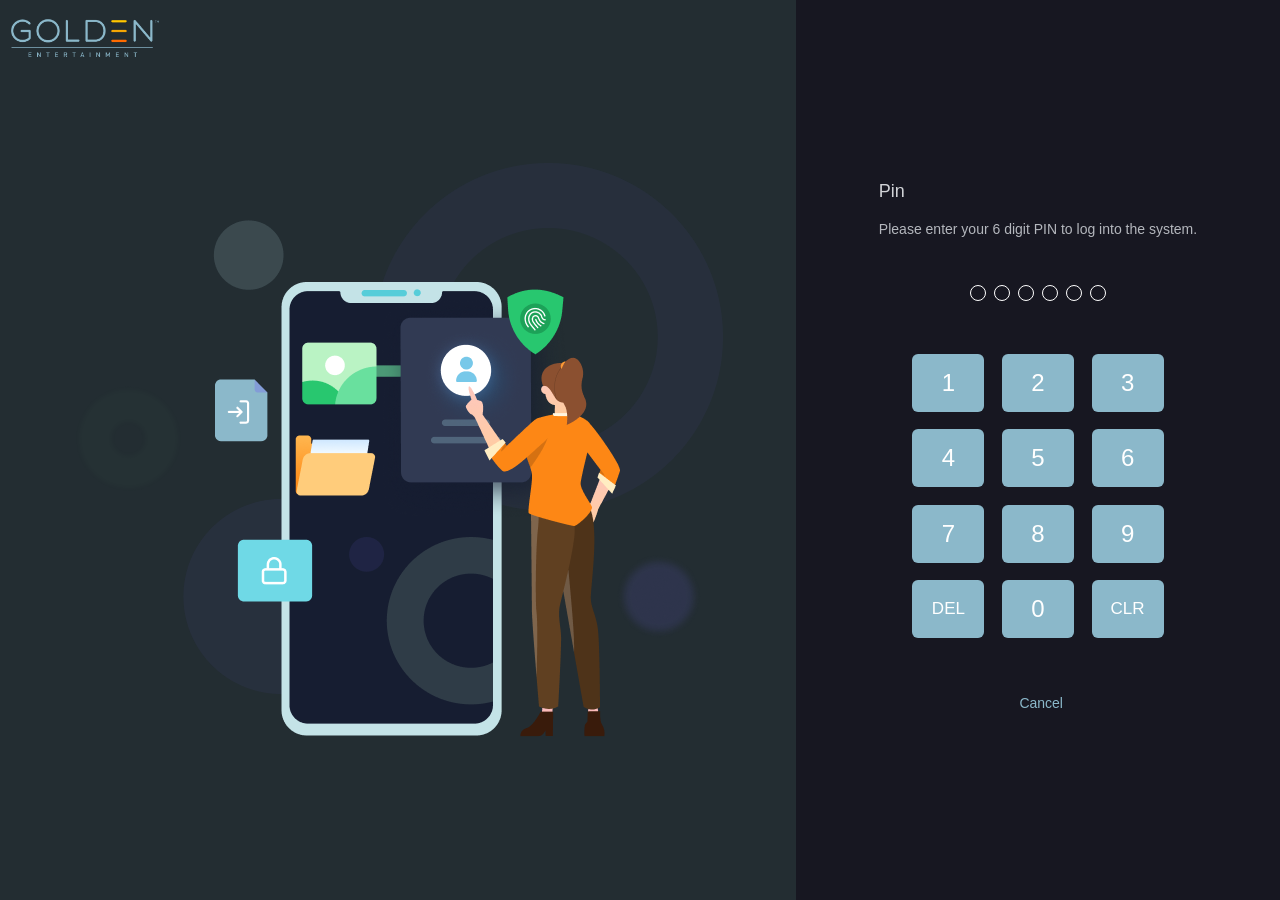
==== index.html @ 3b750e28 "first commit" ====
<!DOCTYPE html>
<html lang="en">
<head>
  <meta charset="UTF-8">
  <meta http-equiv="X-UA-Compatible" content="IE=edge">
  <meta name="viewport" content="width=device-width, initial-scale=1.0">
   <!--===== Bootstrap File =====-->
   <link rel="stylesheet" href="./dist/bootstrap/bootstrap.min.css">
   <!--========= Custom CSS File ========-->
   <link rel="stylesheet" href="./assets/css/app.css">
   <title>Pin</title>
</head>
<body>
  <div class="container-fluid" id="page-wrapper">

    <div class="logo-container">
      <img class="img-fluid brand-logo" src="./assets/images/BrandLogo.png" data-darklogo="./assets/images/BrandLogo.png" data-lightlogo="./assets/images/light-logo.png" alt="Logo">
    </div>

    <!-- Adding this element to prevent bugs in js -->
    <div class="d-none" id="darkmode-toggle">
      <div class="circle"></div>
    </div>

    <div id="image-content">
      <div class="main-imageContainer">
        <img class="bg-image" src="./assets/images/forgot-password-bg.png" data-darkimg="./assets/images/forgot-password-bg.png" data-lightimg="./assets/images/forgot-password-light.png" alt="image">
      </div>
    </div>

    <div id="form-content">
      <div class="form-container">
        <h6>Pin</h6>
        <p>Please enter your 6 digit PIN to log into the system.</p>

        <form class="pin-form">
          <div class="inputs-container mb-3">
            <span class="pin-input"></span>
            <span class="pin-input"></span>
            <span class="pin-input"></span>
            <span class="pin-input"></span>
            <span class="pin-input"></span>
            <span class="pin-input"></span>
            <!-- <input type="password" class="pin-input" maxlength="1" required>
            <input type="password" class="pin-input" maxlength="1" required>
            <input type="password" class="pin-input" maxlength="1" required>
            <input type="password" class="pin-input" maxlength="1" required>
            <input type="password" class="pin-input" maxlength="1" required>
            <input type="password" class="pin-input" maxlength="1" required> -->
          </div>
          <div class="buttons-container">

            <!-- buttons row 1 -->
            <div class="buttons-row">
              <button type="button" class="pin-btn number_btn" data-value="1">1</button>
              <button type="button" class="pin-btn number_btn" data-value="2">2</button>
              <button type="button" class="pin-btn number_btn" data-value="3">3</button>
            </div>

            <!-- buttons row 2 -->
            <div class="buttons-row">
              <button type="button" class="pin-btn number_btn" data-value="4">4</button>
              <button type="button" class="pin-btn number_btn" data-value="5">5</button>
              <button type="button" class="pin-btn number_btn" data-value="6">6</button>
            </div>

            <!-- buttons row 3 -->
            <div class="buttons-row">
              <button type="button" class="pin-btn number_btn" data-value="7">7</button>
              <button type="button" class="pin-btn number_btn" data-value="8">8</button>
              <button type="button" class="pin-btn number_btn" data-value="9">9</button>
            </div>

            <!-- buttons row 4 -->
            <div class="buttons-row">
              <button type="button" class="pin-btn sm-font-btn" id="detele_btn">DEL</button>
              <button type="button" class="pin-btn number_btn" data-value="0">0</button>
              <button type="button" class="pin-btn sm-font-btn" id="clear_btn">CLR</button>
            </div>

          </div>

          <div class="mt-4 cancel-btn-wrapper text-center">
            <button type="button" class="trans-btn cancel-btn">
              <span class="cancel-btn-icon">
                <i class="far fa-chevron-left"></i> 
              </span>
              Cancel
            </button>
          </div>

        </form>

      </div>
    </div>
  </div>
  <!-- Bootstrap JS file -->
  <script src="./dist/bootstrap/bootstrap.bundle.js"></script>
  <!-- FontAwesome js file -->
  <script src="./dist/fontawesome/fontawesome.js"></script>
  <!-- Custom JS File -->
  <script src="./assets/js/index.js"></script>
  <script src="./assets/js/app.js"></script>
  
</body>
</html>
---- assets/css/app.css ----
@import './_variables.css';
@import './_global.css';
@import './_presets.css';
@import './layouts/_side-bar.css';
@import './layouts/_top-menu.css';
@import './layouts/_footer.css';
@import './pages/_index-page.css';
@import './pages/_card-page.css';
@import './pages/_screen-saver.css';
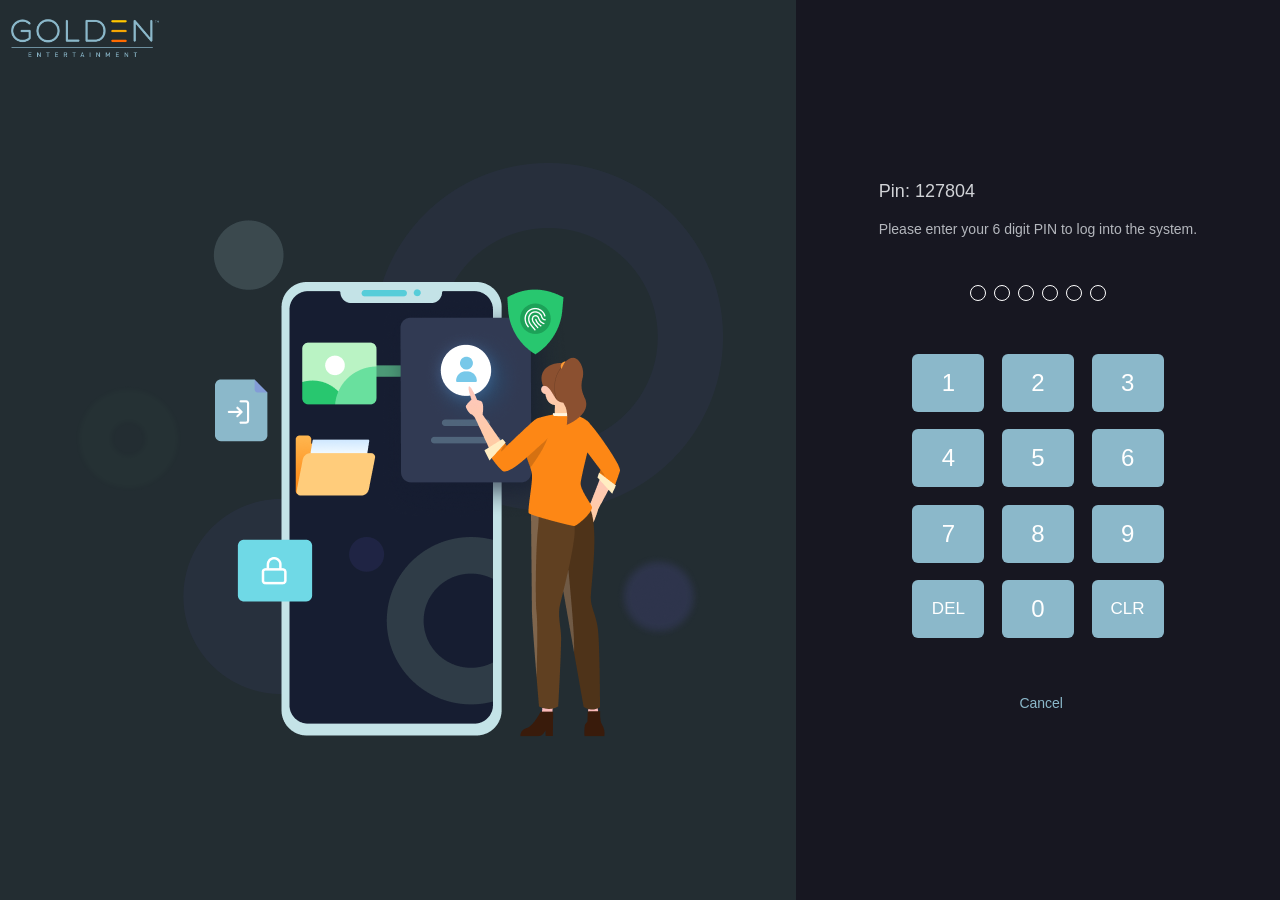
==== commit 26b21369: "pin added" ====
--- a/index.html
+++ b/index.html
@@ -30,7 +30,7 @@
 
     <div id="form-content">
       <div class="form-container">
-        <h6>Pin</h6>
+        <h6>Pin: 127804</h6>
         <p>Please enter your 6 digit PIN to log into the system.</p>
 
         <form class="pin-form">
--- a/assets/css/app.css
+++ b/assets/css/app.css
@@ -1,9 +1,9 @@
-@import './_variables.css';
-@import './_global.css';
-@import './_presets.css';
-@import './layouts/_side-bar.css';
-@import './layouts/_top-menu.css';
-@import './layouts/_footer.css';
-@import './pages/_index-page.css';
-@import './pages/_card-page.css';
-@import './pages/_screen-saver.css';+@import './variables.css';
+@import './global.css';
+@import './presets.css';
+@import './layouts/side-bar.css';
+@import './layouts/top-menu.css';
+@import './layouts/footer.css';
+@import './pages/index-page.css';
+@import './pages/card-page.css';
+@import './pages/screen-saver.css';
